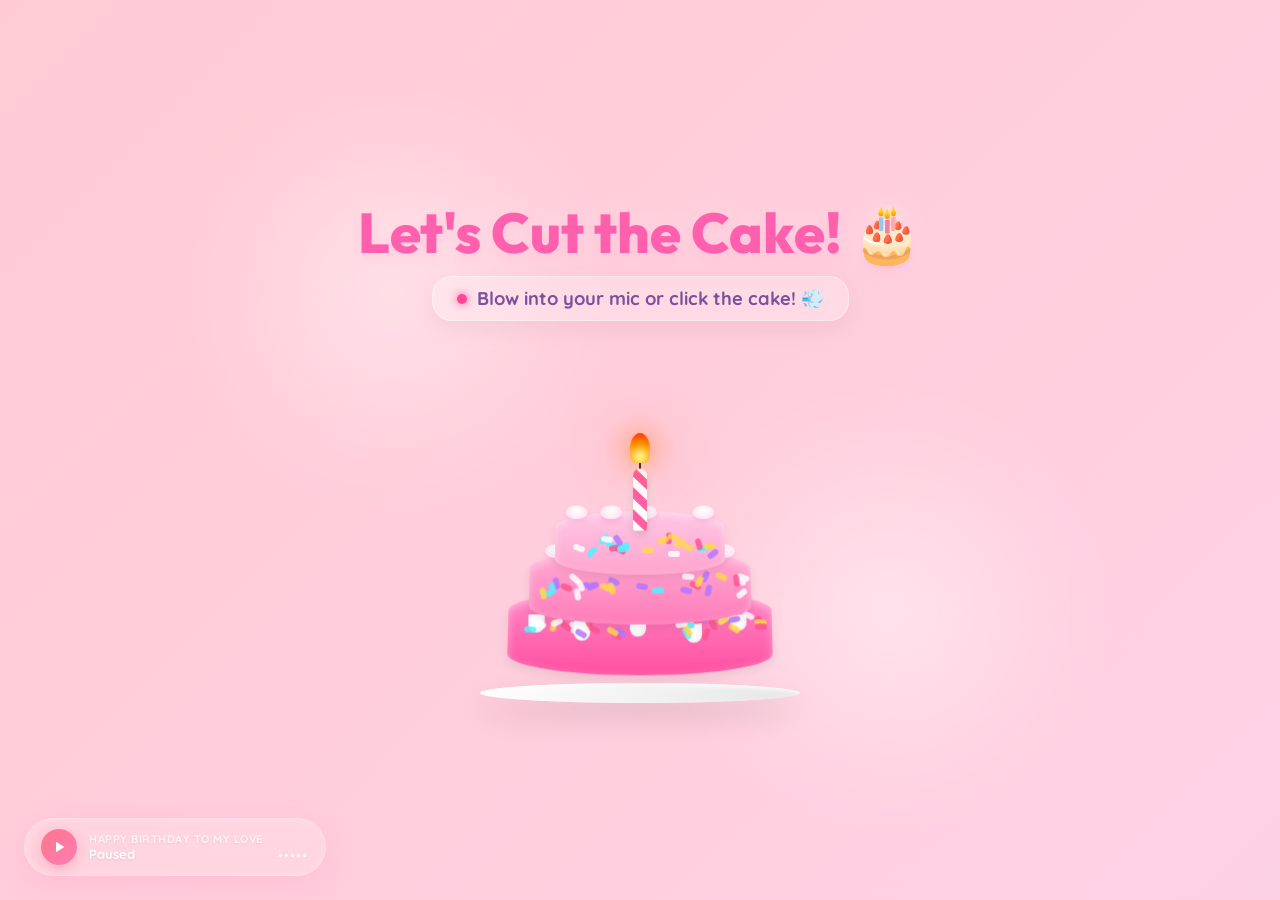
==== Birthday wish web/birthday-main/cake.html @ 46614f33 "completed" ====
<!DOCTYPE html>
<html lang="en">
<head>
    <meta charset="UTF-8">
    <meta name="viewport" content="width=device-width, initial-scale=1.0">
    <title>Let's Celebrate with Cake!</title>
    <!-- Google Fonts -->
    <link href="https://fonts.googleapis.com/css2?family=Outfit:wght@400;600;700;800&family=Quicksand:wght@500;700&display=swap" rel="stylesheet">
    <!-- GSAP for advanced animations -->
    <script src="https://cdnjs.cloudflare.com/ajax/libs/gsap/3.12.2/gsap.min.js"></script>
    <style>
        :root {
            --bg-gradient: linear-gradient(135deg, #ffcad4 0%, #ffd1e3 30%, #e0c3fc 70%, #bde0fe 100%);
            --cake-pink: #ff71b6;
            --cake-cream: #ffffff;
            --shadow-clr: rgba(255, 105, 180, 0.15);
        }

        * {
            box-sizing: border-box;
            margin: 0;
            padding: 0;
        }

        body {
            min-height: 100vh;
            display: flex;
            flex-direction: column;
            justify-content: center;
            align-items: center;
            background: var(--bg-gradient);
            background-size: 300% 300%;
            animation: bgShift 16s ease infinite;
            font-family: 'Quicksand', sans-serif;
            overflow: hidden;
            position: relative;
            padding: 20px;
        }

        @keyframes bgShift {
            0% { background-position: 0% 50%; }
            50% { background-position: 100% 50%; }
            100% { background-position: 0% 50%; }
        }

        /* Ambient blur spots */
        .glow-spot {
            position: absolute;
            width: 400px;
            height: 400px;
            border-radius: 50%;
            background: radial-gradient(circle, rgba(255, 255, 255, 0.5) 0%, rgba(255, 182, 193, 0) 70%);
            filter: blur(50px);
            z-index: 0;
            pointer-events: none;
        }

        #confettiCanvas {
            position: fixed;
            top: 0;
            left: 0;
            width: 100%;
            height: 100%;
            z-index: 1;
            pointer-events: none;
        }

        .heading {
            font-family: 'Outfit', sans-serif;
            font-size: 3.5rem;
            font-weight: 800;
            color: #ff60ad;
            text-align: center;
            z-index: 10;
            margin-bottom: 0.5rem;
            text-shadow: 0 4px 15px rgba(255, 113, 178, 0.25),
                         0 0 25px rgba(255, 255, 255, 0.5);
            animation: textGlow 2.5s ease-in-out infinite alternate;
            user-select: none;
        }

        @keyframes textGlow {
            0% { text-shadow: 0 4px 15px rgba(255,113,178,0.2), 0 0 10px rgba(255,255,255,0.4); }
            100% { text-shadow: 0 6px 25px rgba(255,113,178,0.45), 0 0 25px rgba(255,100,180,0.6); }
        }

        /* Visual Instructions Box */
        .instruction-box {
            background: rgba(255, 255, 255, 0.25);
            backdrop-filter: blur(14px);
            -webkit-backdrop-filter: blur(14px);
            border: 1px solid rgba(255, 255, 255, 0.4);
            border-radius: 20px;
            padding: 10px 24px;
            color: #7d4f9f;
            font-size: 1.15rem;
            font-weight: 700;
            display: flex;
            align-items: center;
            gap: 10px;
            margin-bottom: 2rem;
            box-shadow: 0 8px 25px rgba(0, 0, 0, 0.05);
            z-index: 10;
            user-select: none;
            transition: all 0.3s ease;
        }

        .mic-indicator-dot {
            width: 10px;
            height: 10px;
            background: #ff4797;
            border-radius: 50%;
            display: inline-block;
            box-shadow: 0 0 10px #ff4797;
        }
        
        .mic-active .mic-indicator-dot {
            background: #00ff73;
            box-shadow: 0 0 12px #00ff73;
            animation: micPulse 1s infinite alternate;
        }

        @keyframes micPulse {
            0% { transform: scale(0.9); opacity: 0.7; }
            100% { transform: scale(1.3); opacity: 1; }
        }

        /* Beautiful 3D Cake Design */
        .cake-container {
            position: relative;
            width: 320px;
            height: 350px;
            display: flex;
            flex-direction: column;
            align-items: center;
            justify-content: flex-end;
            cursor: pointer;
            z-index: 10;
            padding-bottom: 20px;
        }

        .cake-plate {
            width: 320px;
            height: 20px;
            background: linear-gradient(135deg, #ffffff 0%, #e6e6e6 100%);
            border-radius: 50%;
            box-shadow: 0 15px 30px rgba(0,0,0,0.12),
                        inset 0 2px 5px rgba(255,255,255,0.8);
            position: absolute;
            bottom: 0;
            z-index: 2;
        }

        .cake {
            position: relative;
            width: 260px;
            height: 240px;
            display: flex;
            flex-direction: column;
            align-items: center;
            justify-content: flex-end;
            transform-style: preserve-3d;
            transform: perspective(1000px) rotateX(12deg);
            transition: transform 0.4s cubic-bezier(0.175, 0.885, 0.32, 1.275);
            z-index: 3;
            bottom: 8px;
        }

        .cake:hover {
            transform: perspective(1000px) rotateX(12deg) scale(1.04) translateY(-4px);
        }

        /* Layers */
        .layer {
            position: absolute;
            background: linear-gradient(180deg, #ff8ac7 0%, #ff529c 100%);
            border-radius: 50% / 25%;
            box-shadow: 0 4px 10px rgba(0, 0, 0, 0.08),
                        inset 0 3px 10px rgba(255,255,255,0.4);
            display: flex;
            justify-content: center;
            align-items: center;
        }

        .layer-1 {
            width: 260px;
            height: 85px;
            bottom: 0;
            z-index: 1;
            background: linear-gradient(180deg, #ff8ac7 0%, #ff4fa1 100%);
        }

        .layer-2 {
            width: 220px;
            height: 75px;
            bottom: 50px;
            z-index: 2;
            background: linear-gradient(180deg, #ffacd4 0%, #ff7bb8 100%);
        }

        .layer-3 {
            width: 170px;
            height: 65px;
            bottom: 100px;
            z-index: 3;
            background: linear-gradient(180deg, #ffc7e6 0%, #ffa3cd 100%);
        }

        /* Splendid Cream Drips & Frostings */
        .cream-drip {
            position: absolute;
            width: 16px;
            height: 24px;
            background: #ffffff;
            border-radius: 0 0 10px 10px;
            top: 25px;
            box-shadow: inset -2px -2px 5px rgba(0,0,0,0.06);
        }

        .swirl {
            position: absolute;
            width: 22px;
            height: 14px;
            background: radial-gradient(circle at 50% 30%, #ffffff 0%, #ffdeee 100%);
            border-radius: 50%;
            top: -6px;
            box-shadow: 0 3px 5px rgba(255,105,180,0.25);
        }

        /* Sprinkle Details */
        .sprinkle {
            position: absolute;
            width: 6px;
            height: 12px;
            border-radius: 4px;
            opacity: 0.85;
        }

        /* Glowing interactive Candle */
        .candle {
            position: absolute;
            width: 14px;
            height: 65px;
            background: repeating-linear-gradient(
                45deg,
                #ffffff,
                #ffffff 8px,
                #ff5fa2 8px,
                #ff5fa2 16px
            );
            top: -45px;
            left: 50%;
            transform: translateX(-50%);
            border-radius: 8px 8px 3px 3px;
            box-shadow: 0 4px 10px rgba(0, 0, 0, 0.15),
                        0 0 15px rgba(255,255,255,0.4);
            z-index: 10;
        }

        .wick {
            position: absolute;
            width: 2px;
            height: 10px;
            background: #222;
            top: -10px;
            left: 50%;
            transform: translateX(-50%);
        }

        .flame {
            position: absolute;
            width: 20px;
            height: 32px;
            background: radial-gradient(circle at 50% 80%, #ffea79 10%, #ff9600 50%, #ff4000 90%);
            border-radius: 50% 50% 25% 25%;
            top: -38px;
            left: 50%;
            transform: translateX(-50%);
            animation: flicker 0.15s infinite alternate;
            filter: drop-shadow(0 0 15px rgba(255, 120, 0, 0.8))
                    drop-shadow(0 0 35px rgba(255, 60, 0, 0.4));
            z-index: 11;
        }

        @keyframes flicker {
            0% { transform: translateX(-50%) scale(1) rotate(-1deg); }
            100% { transform: translateX(-50%) scale(0.92) rotate(1.5deg); }
        }

        /* Fading smoke visual */
        .smoke-puff {
            position: absolute;
            width: 12px;
            height: 12px;
            background: rgba(255, 255, 255, 0.6);
            border-radius: 50%;
            filter: blur(4px);
            opacity: 0;
            pointer-events: none;
            z-index: 12;
        }

        /* Next Page action trigger */
        .next-page-button {
            position: fixed;
            bottom: 30px;
            padding: 16px 42px;
            font-family: 'Outfit', sans-serif;
            font-size: 1.25rem;
            font-weight: 700;
            background: linear-gradient(135deg, #ff8ac7 0%, #ff5c9f 100%);
            border: none;
            border-radius: 50px;
            color: white;
            cursor: pointer;
            opacity: 0;
            transform: translateY(40px);
            transition: all 0.4s cubic-bezier(0.175, 0.885, 0.32, 1.275);
            box-shadow: 0 10px 25px rgba(255, 92, 159, 0.4),
                        0 0 40px rgba(255, 92, 159, 0.25);
            z-index: 99;
            display: inline-flex;
            align-items: center;
            gap: 10px;
            user-select: none;
        }

        .next-page-button:hover {
            transform: translateY(-3px) scale(1.05);
            box-shadow: 0 15px 30px rgba(255, 92, 159, 0.6);
        }

        .next-page-button:active {
            transform: scale(0.97);
        }

        .next-page-button.show {
            opacity: 1;
            transform: translateY(0);
            animation: floatBtn 2s infinite ease-in-out alternate;
        }

        @keyframes floatBtn {
            0% { transform: translateY(0); }
            100% { transform: translateY(-6px); }
        }
    </style>
</head>
<body>

    <div class="glow-spot" style="top: 10%; left: 15%;"></div>
    <div class="glow-spot" style="bottom: 10%; right: 15%; animation-delay: -4s;"></div>

    <h1 class="heading">Let's Cut the Cake! 🎂</h1>

    <!-- Visual instructions with Mic Active status -->
    <div class="instruction-box" id="instructionBox">
        <span class="mic-indicator-dot"></span>
        <span id="instructionText">Blow into your mic or click the cake! 💨</span>
    </div>

    <!-- 3D Layered Cake -->
    <div class="cake-container" id="cakeGroup">
        <div class="cake-plate"></div>
        <div class="cake" id="interactiveCake">
            
            <!-- Bottom Layer 1 -->
            <div class="layer layer-1">
                <div class="cream-drip" style="left: 20px; height: 18px;"></div>
                <div class="cream-drip" style="left: 65px; height: 26px;"></div>
                <div class="cream-drip" style="left: 120px; height: 22px;"></div>
                <div class="cream-drip" style="left: 175px; height: 28px;"></div>
                <div class="cream-drip" style="right: 25px; height: 16px;"></div>
            </div>

            <!-- Middle Layer 2 -->
            <div class="layer layer-2">
                <div class="swirl" style="left: 15px;"></div>
                <div class="swirl" style="left: 55px;"></div>
                <div class="swirl" style="left: 95px;"></div>
                <div class="swirl" style="left: 135px;"></div>
                <div class="swirl" style="right: 15px;"></div>
            </div>

            <!-- Top Layer 3 -->
            <div class="layer layer-3">
                <div class="swirl" style="left: 10px;"></div>
                <div class="swirl" style="left: 45px;"></div>
                <div class="swirl" style="left: 80px;"></div>
                <div class="swirl" style="right: 10px;"></div>
                
                <!-- Glowing Candle Structure -->
                <div class="candle" id="birthdayCandle">
                    <div class="wick"></div>
                    <div class="flame" id="candleFlame"></div>
                </div>
            </div>

        </div>
    </div>

    <!-- Navigation toggle -->
    <button class="next-page-button" id="nextPageBtn">
        <span>Open Card</span>
        <span>💖</span>
    </button>

    <canvas id="confettiCanvas"></canvas>

    <!-- Continuous background music engine -->
    <script src="music.js"></script>

    <script>
        const cake = document.getElementById('cakeGroup');
        const interactiveCake = document.getElementById('interactiveCake');
        const candle = document.getElementById('birthdayCandle');
        const flame = document.getElementById('candleFlame');
        const canvas = document.getElementById('confettiCanvas');
        const ctx = canvas.getContext('2d');
        const instructionBox = document.getElementById('instructionBox');
        const instructionText = document.getElementById('instructionText');

        let isBlown = false;
        let confettiParticles = [];

        function resizeCanvas() {
            canvas.width = window.innerWidth;
            canvas.height = window.innerHeight;
        }
        window.addEventListener('resize', resizeCanvas);
        resizeCanvas();

        // Populate beautiful sprinkles automatically onto the cake layers
        function populateSprinkles() {
            const layers = document.querySelectorAll('.layer');
            const colors = ['#fff', '#ff5390', '#ffd84c', '#4df3ff', '#b477ff'];
            
            layers.forEach(layer => {
                const layerWidth = layer.offsetWidth;
                const sprinkleCount = Math.floor(layerWidth / 8);
                
                for (let i = 0; i < sprinkleCount; i++) {
                    const sprinkle = document.createElement('div');
                    sprinkle.className = 'sprinkle';
                    sprinkle.style.background = colors[Math.floor(Math.random() * colors.length)];
                    sprinkle.style.left = `${Math.random() * (layerWidth - 20) + 10}px`;
                    sprinkle.style.top = `${Math.random() * 20 + 20}px`;
                    sprinkle.style.transform = `rotate(${Math.random() * 180}deg)`;
                    layer.appendChild(sprinkle);
                }
            });
        }
        populateSprinkles();

        // 1. Confetti Particle System
        class Confetti {
            constructor(x, y) {
                this.x = x || canvas.width / 2;
                this.y = y || canvas.height / 2;
                this.size = Math.random() * 10 + 6;
                this.angle = Math.random() * Math.PI * 2;
                // Shoot upwards and outwards
                this.speed = Math.random() * 8 + 6;
                this.vx = Math.cos(this.angle) * this.speed * 1.5;
                this.vy = -Math.abs(Math.sin(this.angle) * this.speed * 2) - 3;
                this.gravity = 0.22;
                this.friction = 0.97;
                this.hue = Math.random() * 360;
                this.shape = Math.random() > 0.6 ? (Math.random() > 0.5 ? 'heart' : 'star') : 'ribbon';
                this.opacity = 1;
                this.rotation = Math.random() * Math.PI;
                this.rotationSpeed = (Math.random() - 0.5) * 0.15;
            }

            update() {
                this.vx *= this.friction;
                this.vy += this.gravity;
                this.x += this.vx;
                this.y += this.vy;
                this.rotation += this.rotationSpeed;
                
                if (this.y > canvas.height) {
                    this.opacity -= 0.02;
                }
            }

            draw() {
                ctx.save();
                ctx.globalAlpha = this.opacity;
                ctx.translate(this.x, this.y);
                ctx.rotate(this.rotation);
                ctx.fillStyle = `hsl(${this.hue}, 100%, 65%)`;

                if (this.shape === 'heart') {
                    // Vector heart confetti
                    ctx.beginPath();
                    ctx.moveTo(0, 0);
                    ctx.bezierCurveTo(this.size / 2, -this.size / 3, this.size, -this.size / 3, 0, -this.size);
                    ctx.bezierCurveTo(-this.size, -this.size / 3, -this.size / 2, -this.size / 3, 0, 0);
                    ctx.fill();
                } else if (this.shape === 'star') {
                    // Vector 5-point star confetti
                    ctx.beginPath();
                    for (let i = 0; i < 5; i++) {
                        ctx.lineTo(Math.cos((18 + i * 72) * Math.PI / 180) * this.size, -Math.sin((18 + i * 72) * Math.PI / 180) * this.size);
                        ctx.lineTo(Math.cos((54 + i * 72) * Math.PI / 180) * (this.size/2), -Math.sin((54 + i * 72) * Math.PI / 180) * (this.size/2));
                    }
                    ctx.closePath();
                    ctx.fill();
                } else {
                    // Standard ribbon confetti
                    ctx.fillRect(-this.size/2, -this.size/4, this.size, this.size/2);
                }
                ctx.restore();
            }
        }

        function triggerConfettiBurst() {
            const cakeRect = interactiveCake.getBoundingClientRect();
            const sourceX = cakeRect.left + cakeRect.width / 2;
            const sourceY = cakeRect.top;

            for (let i = 0; i < 180; i++) {
                confettiParticles.push(new Confetti(sourceX, sourceY));
            }
            
            // Continuous extra sprinkles
            const extraSprinkles = setInterval(() => {
                if (confettiParticles.length > 300) return;
                for (let i = 0; i < 8; i++) {
                    confettiParticles.push(new Confetti(Math.random() * canvas.width, -10));
                }
            }, 300);

            setTimeout(() => clearInterval(extraSprinkles), 5000);
        }

        function renderConfetti() {
            ctx.clearRect(0, 0, canvas.width, canvas.height);
            for (let i = 0; i < confettiParticles.length; i++) {
                confettiParticles[i].update();
                confettiParticles[i].draw();
                if (confettiParticles[i].opacity <= 0) {
                    confettiParticles.splice(i, 1);
                    i--;
                }
            }
            requestAnimationFrame(renderConfetti);
        }
        requestAnimationFrame(renderConfetti);

        // 2. Extinguish candle celebration sequence
        function blowOutCandle() {
            if (isBlown) return;
            isBlown = true;

            // Generate smoke puff sequence
            const flameRect = flame.getBoundingClientRect();
            for (let i = 0; i < 6; i++) {
                const puff = document.createElement('div');
                puff.className = 'smoke-puff';
                puff.style.left = `${flameRect.left + i*4 - 8}px`;
                puff.style.top = `${flameRect.top - 15}px`;
                document.body.appendChild(puff);
                
                gsap.to(puff, {
                    y: -40 - Math.random()*20,
                    x: (Math.random() - 0.5)*40,
                    opacity: 0,
                    scale: 3,
                    duration: 1 + Math.random()*0.8,
                    onComplete: () => puff.remove()
                });
            }

            // Extinguish flame smoothly with GSAP
            gsap.to(flame, {
                opacity: 0,
                scale: 0,
                duration: 0.4,
                ease: "power2.out",
                onComplete: () => flame.remove()
            });

            // Gentle visual vibration to cake
            gsap.to(interactiveCake, {
                y: 8,
                duration: 0.15,
                yoyo: true,
                repeat: 3
            });

            // Trigger beautiful explosions!
            triggerConfettiBurst();

            // Swap instructions
            instructionText.innerText = "Wish made successfully! 💖";
            instructionBox.style.background = "rgba(0, 255, 115, 0.15)";
            instructionBox.style.borderColor = "rgba(0, 255, 115, 0.4)";
            instructionBox.style.color = "#007c37";

            // Bring up the next page visual action button
            setTimeout(() => {
                const nextButton = document.getElementById('nextPageBtn');
                nextButton.classList.add('show');
            }, 1800);
        }

        // Tap-to-blow interaction fallback
        cake.addEventListener('click', blowOutCandle);

        // 3. Web Audio Microphone detection
        async function initMicrophoneBlowDetection() {
            try {
                // Request brief audio mic stream
                const stream = await navigator.mediaDevices.getUserMedia({ audio: true, video: false });
                
                instructionBox.classList.add('mic-active');
                instructionText.innerText = "Listening for your breath... Blow or click!";

                const audioContext = new (window.AudioContext || window.webkitAudioContext)();
                
                // AudioContext is suspended by default on load in most modern browsers.
                // We add page interaction listeners to automatically resume it.
                const resumeAudio = async () => {
                    if (audioContext.state === 'suspended') {
                        await audioContext.resume();
                    }
                };
                document.addEventListener('click', resumeAudio);
                document.addEventListener('touchstart', resumeAudio);

                const mediaStreamSource = audioContext.createMediaStreamSource(stream);
                const analyser = audioContext.createAnalyser();
                
                analyser.fftSize = 512;
                const bufferLength = analyser.frequencyBinCount;
                const dataArray = new Uint8Array(bufferLength);
                
                mediaStreamSource.connect(analyser);

                let blowCount = 0;

                function checkBlow() {
                    if (isBlown) {
                        // Stop tracks to release microphone lock once blown successfully
                        stream.getTracks().forEach(track => track.stop());
                        document.removeEventListener('click', resumeAudio);
                        document.removeEventListener('touchstart', resumeAudio);
                        return;
                    }

                    analyser.getByteFrequencyData(dataArray);
                    
                    // Blow is low-frequency wind noise.
                    // Instead of averaging the entire 256 frequency bins (which will be mostly quiet),
                    // we sum energy in the low-frequency band (bins 0 to 10, corresponding to < ~860Hz).
                    let lowFreqEnergy = 0;
                    const lowFreqCount = 10;
                    for (let i = 0; i < lowFreqCount; i++) {
                        lowFreqEnergy += dataArray[i];
                    }
                    const averageVolume = lowFreqEnergy / lowFreqCount;

                    // Blow sound thresholds: sustained low-frequency loudness above average
                    if (averageVolume > 50) {
                        blowCount++;
                        // If blowing noise is sustained for ~100ms
                        if (blowCount > 6) {
                            blowOutCandle();
                        }
                    } else {
                        blowCount = Math.max(0, blowCount - 1);
                    }

                    requestAnimationFrame(checkBlow);
                }

                checkBlow();
            } catch (err) {
                console.log("Microphone access declined or unavailable. Falling back to tap-to-blow.", err);
            }
        }

        // Initialize Web Audio mic trigger once document is ready
        window.addEventListener('load', () => {
            initMicrophoneBlowDetection();
        });

        // Next page redirect transition
        document.getElementById('nextPageBtn').addEventListener('click', () => {
            gsap.to(document.body, {
                opacity: 0,
                scale: 0.95,
                duration: 0.5,
                onComplete: () => {
                    window.location.href = "final.html";
                }
            });
        });
    </script>
</body>
</html>
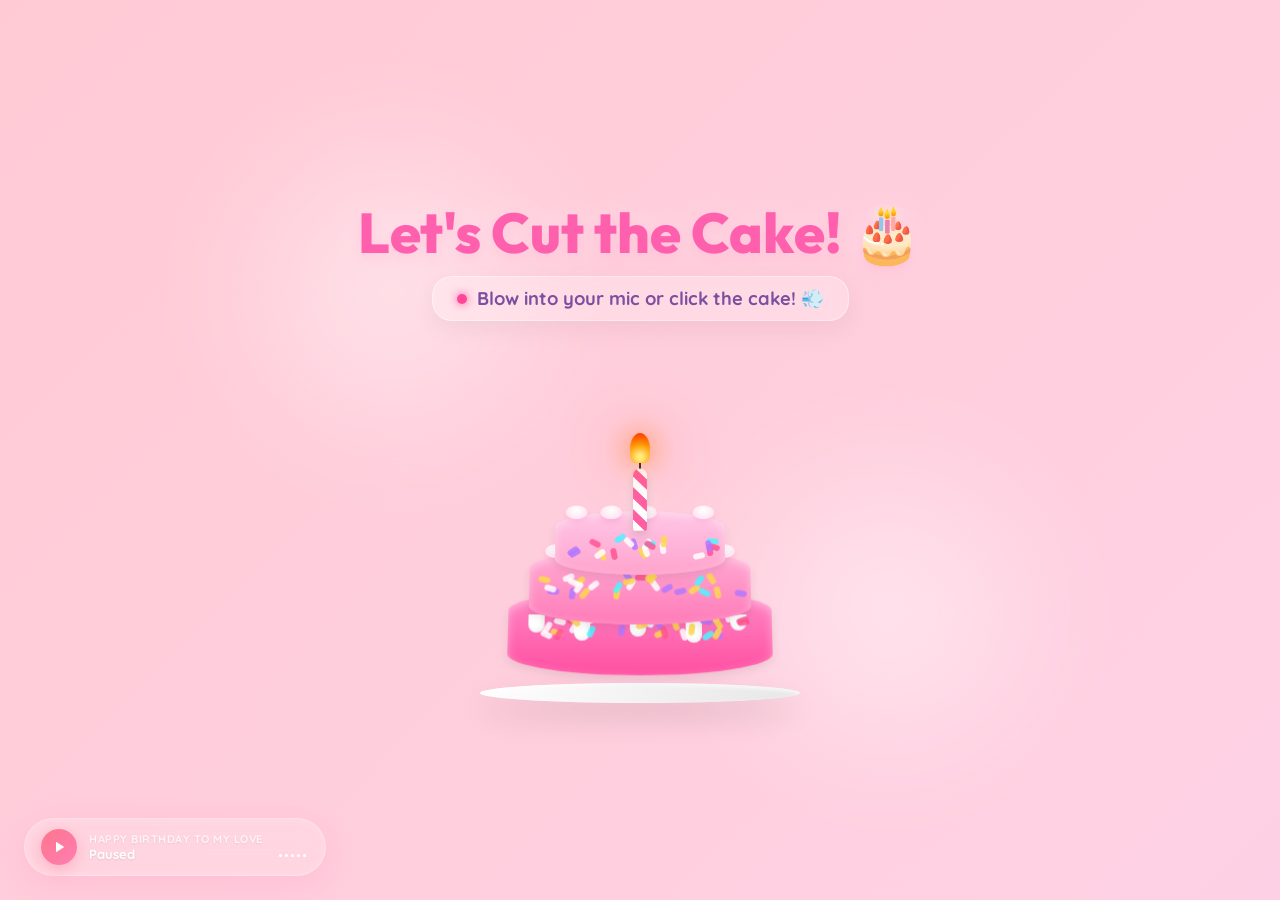
==== commit aeb894c7: "cake.html updated" ====
--- a/Birthday wish web/birthday-main/cake.html
+++ b/Birthday wish web/birthday-main/cake.html
@@ -344,6 +344,30 @@
             0% { transform: translateY(0); }
             100% { transform: translateY(-6px); }
         }
+
+        @media (max-width: 768px) {
+
+    .cake-container{
+        width: 220px;
+        height: 300px;   /* Reduce from 350px */
+        padding-bottom: 0;
+    }
+
+    .cake{
+        transform: perspective(1000px) rotateX(12deg) scale(0.8);
+        bottom: 0;
+    }
+
+    .cake-plate{
+        width: 220px;
+    }
+
+    .next-page-button{
+        position: relative;
+        bottom: 0;
+        margin-top: 20px;
+    }
+}
     </style>
 </head>
 <body>
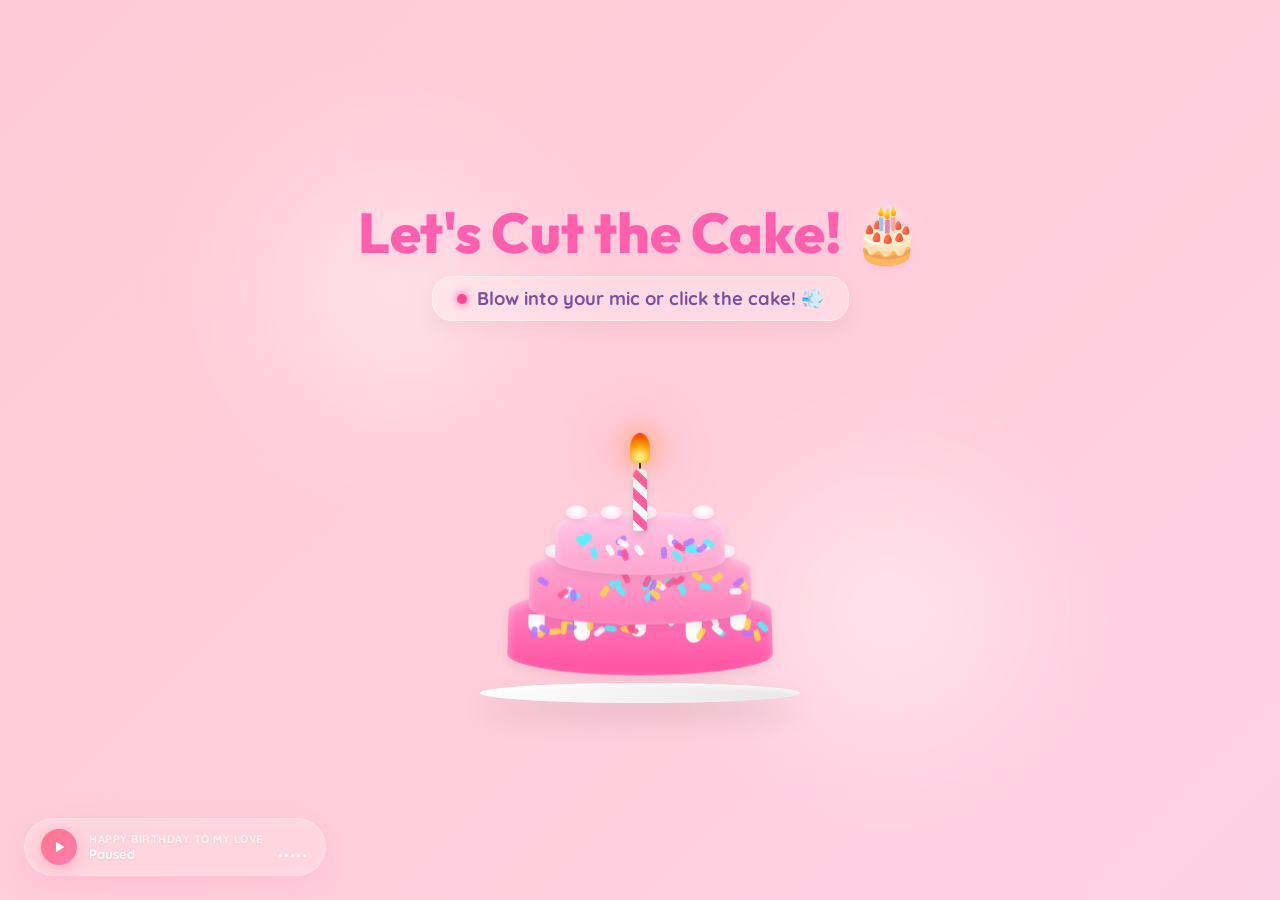
==== commit 7be58eb3: "open cake alinged" ====
--- a/Birthday wish web/birthday-main/cake.html
+++ b/Birthday wish web/birthday-main/cake.html
@@ -349,7 +349,7 @@
 
     .cake-container{
         width: 220px;
-        height: 300px;   /* Reduce from 350px */
+        height: 150px;   /* Reduce from 350px */
         padding-bottom: 0;
     }
 
